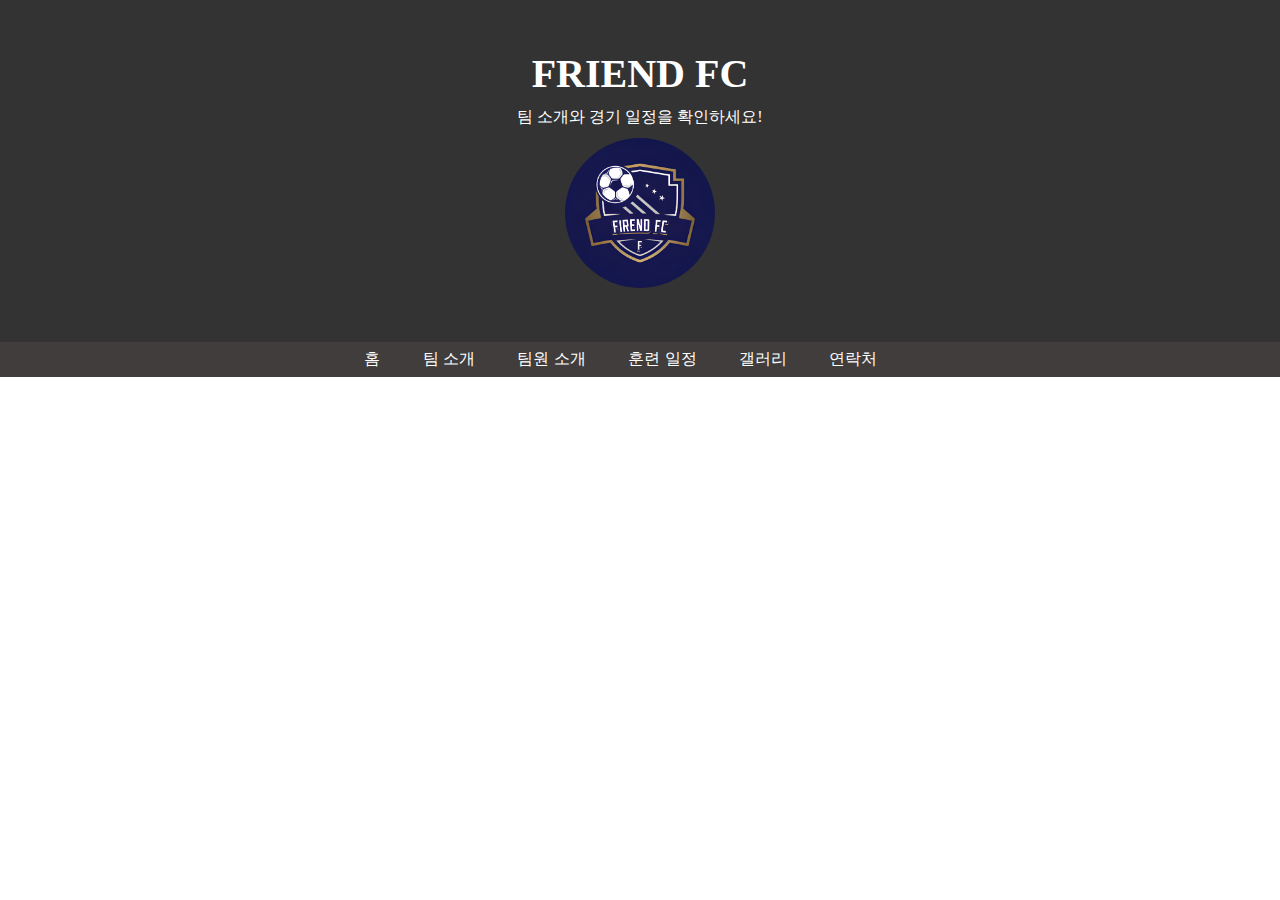
==== index.html @ 3c8fe69c "Update and rename website.html to index.html" ====
<!DOCTYPE html>
<html lang="en">
<head>
    <meta charset="UTF-8">
    <meta name="viewport" content="width=device-width, initial-scale=1.0">
    <title>FRIEND FC</title>
     
    <link rel="stylesheet" href="website.css">
</head>
<body>
    <header>
        <h1 class="team-name">FRIEND FC</h1>
        <p>팀 소개와 경기 일정을 확인하세요!</p>
        <img class="logo" src="Friend fc logo_Nero AI_Photo_Face.png" alt="friend fc logo">
    </header>

    <nav>
        <a href="">홈</a>
        <a href="">팀 소개</a>
        <a href="">팀원 소개</a>
        <a href="">훈련 일정</a>
        <a href="">갤러리</a>
        <a href="">연락처</a>
    </nav>

    
</body>
</html>
---- website.css ----
* {
    margin: 0;
    padding: 0;
}

header {
    background-color: #333;
    color: white;
    padding: 20px;
    padding-bottom: 50px;
    padding-top: 50px;
    text-align: center;
}

.logo{
    margin-top: 10px;
    width: 150px;
    height: 150px;
    border-radius: 100px;
    object-fit: cover;
}

.team-name{
    margin-bottom: 10px;
    font-size: 40px;
    display: inline-block;
}

nav{
    background-color: #413d3d;
    color: white;
    text-align: center;
    padding-top: 7px;
    padding-bottom: 7px;
}

nav a{
    color: white;
    text-decoration: none;
    margin-right: 3%;
    font-family: Arial, Helvetica, sans-serif;
    font-size: 100;
    transition: color 0.5s;
}

nav a:hover{
    color: rgba(255, 255, 255, 0.42);
    text-decoration: underline;
}

nav a:active{
    transition: color 0.1s;
    color: rgb(112, 112, 156);
}
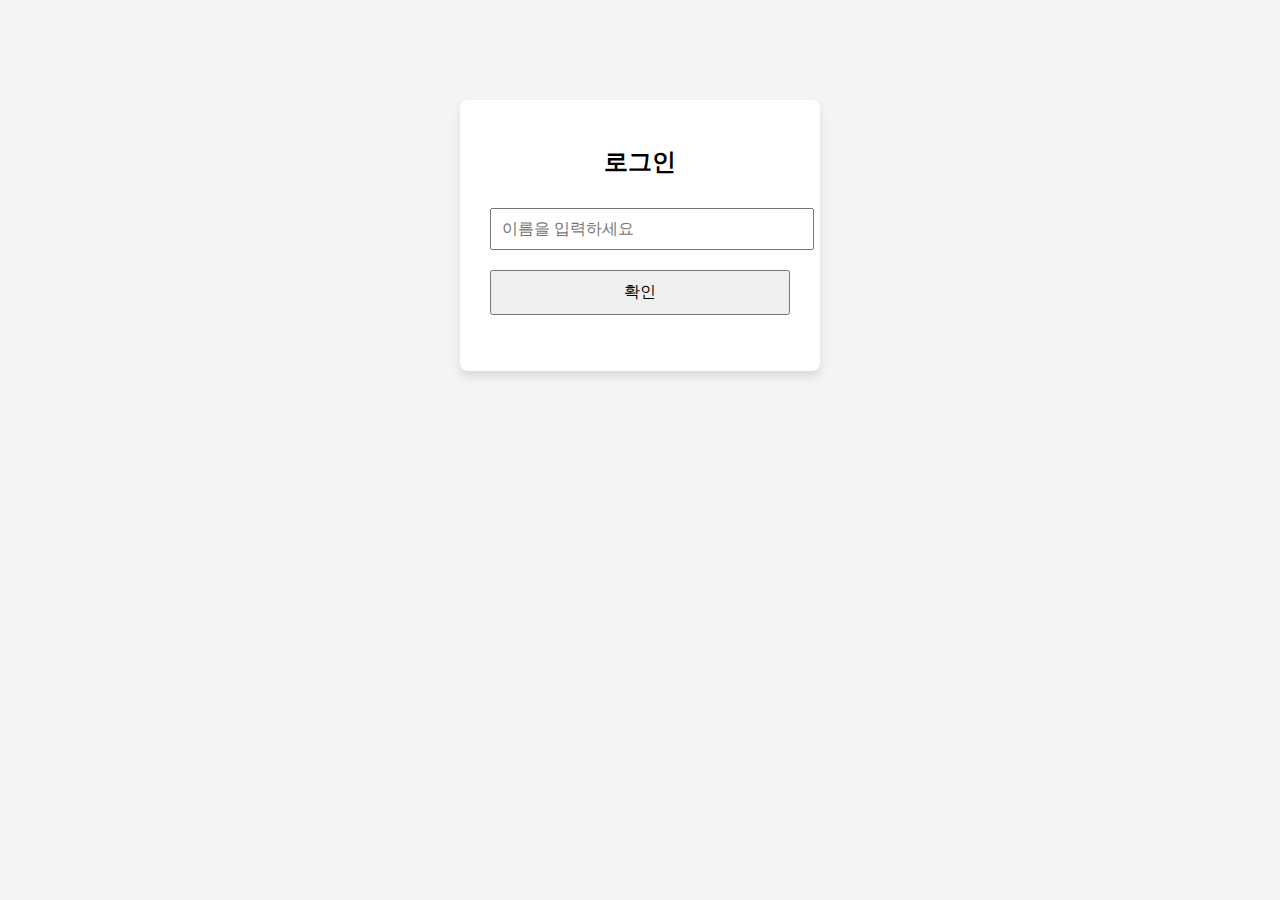
==== commit b7cda257: "Create index.html" ====
--- a/index.html
+++ b/index.html
@@ -1,28 +1,102 @@
-<!DOCTYPE html>
-<html lang="en">
-<head>
-    <meta charset="UTF-8">
-    <meta name="viewport" content="width=device-width, initial-scale=1.0">
-    <title>FRIEND FC</title>
-     
-    <link rel="stylesheet" href="website.css">
-</head>
-<body>
-    <header>
-        <h1 class="team-name">FRIEND FC</h1>
-        <p>팀 소개와 경기 일정을 확인하세요!</p>
-        <img class="logo" src="Friend fc logo_Nero AI_Photo_Face.png" alt="friend fc logo">
-    </header>
-
-    <nav>
-        <a href="">홈</a>
-        <a href="">팀 소개</a>
-        <a href="">팀원 소개</a>
-        <a href="">훈련 일정</a>
-        <a href="">갤러리</a>
-        <a href="">연락처</a>
-    </nav>
-
-    
-</body>
-</html>
+<!DOCTYPE html>
+<html lang="en">
+<head>
+    <meta charset="UTF-8">
+    <meta name="viewport" content="width=device-width, initial-scale=1.0">
+    <title>FRIEND FC</title>
+     
+    <style>
+        /* 로그인 스타일 추가 */
+        .login-container {
+            text-align: center;
+            background-color: white;
+            padding: 30px;
+            border-radius: 8px;
+            box-shadow: 0 6px 10px rgba(0, 0, 0, 0.1);
+            width: 300px;
+            margin: 100px auto;
+        }
+
+        .login-container h1 {
+            font-size: 24px;
+            margin-bottom: 20px;
+        }
+
+        .login-container input, .login-container button {
+            width: 100%;
+            padding: 10px;
+            margin: 10px 0;
+            font-size: 16px;
+        }
+
+        /* 기존 스타일 유지 */
+        body {
+            font-family: Arial, sans-serif;
+            margin: 0;
+            background-color: #f4f4f4;
+            display: flex;
+            flex-direction: column;
+            align-items: center;
+        }
+
+    </style>
+
+    <script>
+        function checkLogin() {
+            // 로그인에 허용되는 이름 목록
+            const allowedNames = ["홍길동", "이순신", "김철수"]; // 허용할 이름을 추가하세요
+            const inputName = document.getElementById("username").value;
+            const message = document.getElementById("message");
+        
+            // 이름을 확인하여 접근 허용 여부 결정
+            if (allowedNames.includes(inputName)) {
+                message.textContent = "환영합니다!";
+                message.style.color = "green";
+                
+                // 로그인 성공 시 홈페이지로 리다이렉트
+                window.location.href = "https://apple-melon.github.io/FriendFC/";
+            } else {
+                message.textContent = "접근이 제한되었습니다. 올바른 이름을 입력하세요.";
+                message.style.color = "red";
+            }
+        }
+    </script>
+</head>
+<body>
+
+    <!-- 로그인 영역 -->
+    <div class="login-container" id="loginContainer">
+        <h1>로그인</h1>
+        <input type="text" id="username" placeholder="이름을 입력하세요">
+        <button onclick="checkLogin()">확인</button>
+        <p id="message"></p>
+    </div>
+
+    <!-- 메인 콘텐츠 영역 (기본적으로 숨김) -->
+    <div id="mainContent" style="display: none;">
+        <header>
+            <h1 class="team-name">FRIEND FC</h1>
+            <p>팀 소개와 경기 일정을 확인하세요!</p>
+            <img class="logo" src="Friend fc logo_Nero AI_Photo_Face.png" alt="friend fc logo">
+        </header>
+
+        <nav>
+            <a href="https://apple-melon.github.io/FriendFC/">홈</a>
+            <a href="about.html">포지션</a>
+            <a href="teammate.html">팀원 소개</a>
+            <a href="">훈련 일정</a>
+            <a href="">갤러리</a>
+            <a href="">연락처</a>
+        </nav>
+
+        <div>
+            <div class="space"></div>
+            <div class="ending">
+                Copyright &#169; 2024 FRIEND FC. 모든 권리 보유.
+            </div>
+        </div>
+    </div>
+
+    <script src="script.js"></script>
+</body>
+</html>
